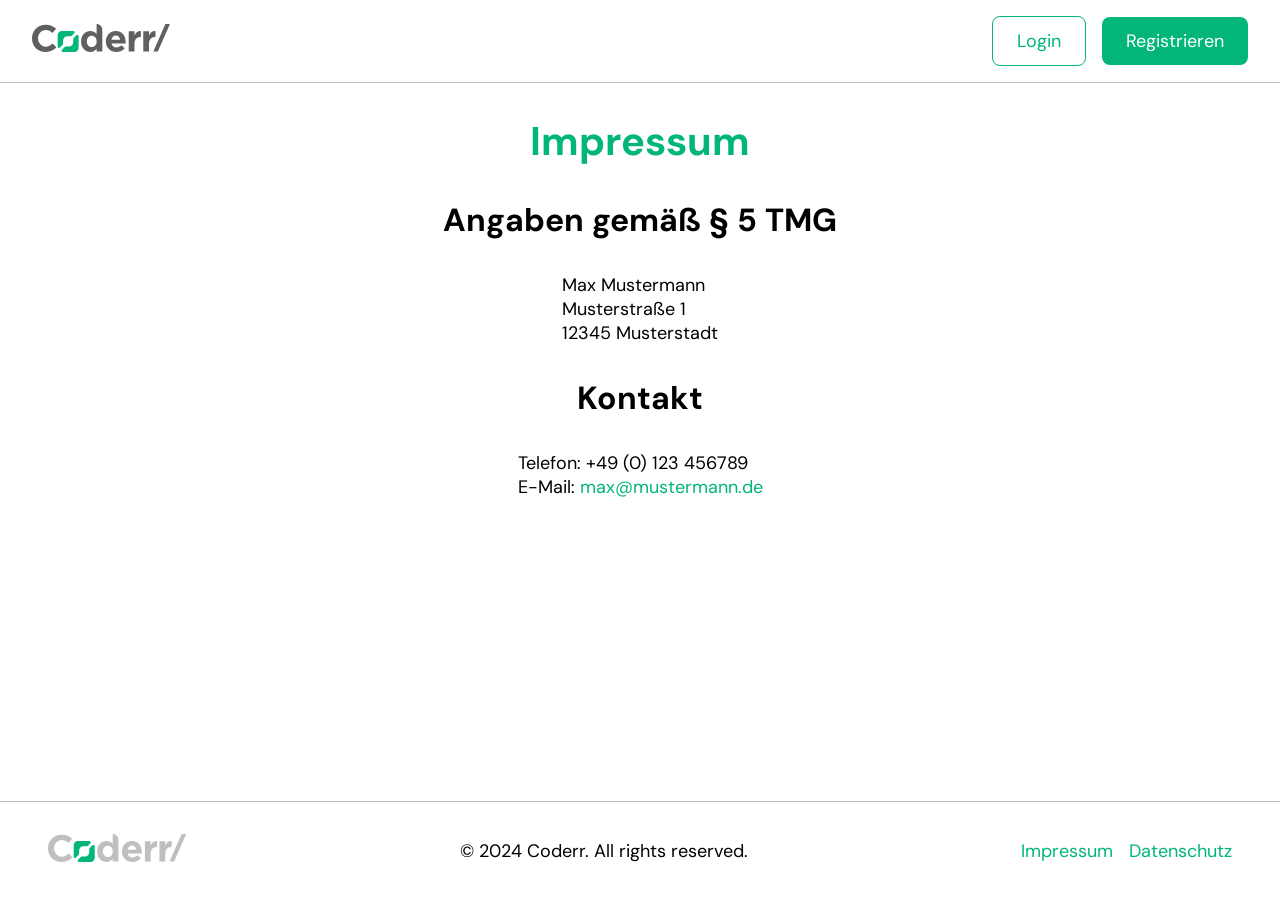
==== frontend/imprint.html @ d3cc9045 "Add backend and frontend source code" ====
<!DOCTYPE html>
<html lang="de">

<head>
    <meta charset="UTF-8">
    <meta name="viewport" content="width=device-width, initial-scale=1.0">
    <title>Coderr/</title>
    <link rel="icon" type="image/png" href="./assets/logo/favicon.png" />

    <link rel="stylesheet" href="./shared/styles/variables.css">
    <link rel="stylesheet" href="./shared/styles/standard.css">
    <link rel="stylesheet" href="./shared/styles/form.css">
    <link rel="stylesheet" href="./shared/styles/assets.css">
    <link rel="stylesheet" href="./shared/styles/fonts.css">
    <link rel="stylesheet" href="./shared/styles/header_footer.css">
    <link rel="stylesheet" href="./styles/index.css">

    <script src="./shared/scripts/redirect.js"></script>
    <script src="./shared/scripts/ui_helper.js"></script>

    <script src="./shared/scripts/config.js"></script>
    <script src="./shared/scripts/auth.js"></script>
    <script src="./shared/scripts/api.js"></script>
    <script src="./shared/scripts/user_crud.js"></script>
    <script src="./shared/scripts/template/header_template.js"></script>
    <script src="./shared/scripts/header.js"></script>
</head>

<body onload="setHeader()" onclick="closeAllOpenedElements()">
    <header class="main_header">

        <a class="logo" href="./index.html">
            <img src="./assets/logo/logo_coderr.svg" alt="" srcset="">
        </a>
        <div id="head_content_right" class="d_flex_cc_gm head_content_right"></div>
        
    </header>

    <main>
        <section class="d_flex_cc_gl f_d_c">
            <h1 class="font_prime_color">Impressum</h1>

            <h2>Angaben gemäß § 5 TMG</h2>
            <p>
                Max Mustermann<br>
                Musterstraße 1<br>
                12345 Musterstadt
            </p>

            <h2>Kontakt</h2>
            <p>
                Telefon: +49 (0) 123 456789<br>
                E-Mail: <a class="link" href="mailto:max@mustermann.de">max@mustermann.de</a>
            </p>
        </section>
    </main>
    <footer class="main_footer pad_l">
        <a class="logo" href="./index.html">
            <img src="./assets/logo/logo_coderr_light.svg" alt="" srcset="">
        </a>
        <p>© 2024 Coderr. All rights reserved.</p>
        <div class="d_flex_cc_gm">
            <a class="link" href="./imprint.html">Impressum</a>
            <a class="link" href="./privacy_policy.html">Datenschutz</a>
        </div>
    </footer>
</body>

</html>
---- frontend/shared/styles/variables.css ----
:root {
  --bg-color: white;
  --bg-color-dark: #006633;
  --bg-color-light: #DEFFD6;

  --link-color: #01B676;
  --link-hover-color: #34C591;

  --font-prime-color: #01B676;
  --font_sec_color: #7D7F80;
  --font_white_color: #FFFFFF;


  --section-max-w: 1440px;

  --btn-rad: 8px;
  --btn-pad: 12px 24px;
  --btn-pad-round: 4px;
  --btn-prime-color: #01B676;
  --btn-prime-hover-color: #34C591;
  --btn-prime-active-color: #34C591;
  --btn-prime-font-color: #ffffff;
  --btn-secondary-border: 1px solid #01B676;
  --btn-secondary-color: transparent;
  --btn-secondary-hover-color: #01B676;
  --btn-secondary-active-color: #01B676;
  --btn-secondary-font-color: #01B676;
  --btn-delete-color: #f82929;
  --btn-delete-hover-color: #fc6767;
  --btn-delete-active-color: #fd3c3c;


  --form-max-w: 800px;
  --form-s-max-w: 600px;
  --form-rad: 16px;
  --form-pad: 48px;
  --form-pad-small: 32px;
  --form-bg-color: #ffffff;
  --form-border: 1px solid #BFBFBF;
  --form-input-rad: 8px;
  --form-input-padding: 16px 16px;
  --form-input-border: 1px solid #BFBFBF;
  --form-input-border-color: #e0e0e0;
  --form-input-active-border-color: ##7D7F80;
  --form-input-bg-color: #e0e0e000;
}

@media screen and (max-width: 769px) {
  :root {
  --form-pad: 16px;
  --form-input-padding: 8px 8px;
  --form-pad-small: 16px;
  }
}
---- frontend/shared/styles/standard.css ----
* {
    box-sizing: border-box;
    margin: 0;
}

a {
    text-decoration: none;
}

body {
    min-height: 100vh;
    display: flex;
    flex-direction: column;
    background-color: var(--bg-color);
}

::-webkit-scrollbar {
    width: 8px;
}

::-webkit-scrollbar-track {
    background-color: #e0e0e0;
    border-radius: 10px;
}

::-webkit-scrollbar-thumb {
    background-color: var(--btn-prime-color);
    border-radius: 10px;
}

::-webkit-scrollbar-thumb:hover {
    background-color: var(--btn-prime-hover-color);
}

main {
    flex-grow: 1;
    display: flex;
    flex-direction: column;
    justify-content: flex-start;
    align-items: center;
    padding: 32px;
}


.d_none {
    display: none !important;
}

.pad_s {
    padding: 8px 16px;
}

.pad_m {
    padding: 16px 32px;
}

.pad_l {
    padding: 32px 48px;
}

@media only screen and (max-width: 769px) {
    .pad_s {
        padding: 4px 8px;
    }

    .pad_m {
        padding: 8px 16px;
    }

    .pad_l {
        padding: 16px 32px;
    }

    main {
        padding: 16px;
    }
}

.pos_rel {
    position: relative;
}

/* positioning in right corner */
.pos_abs_rc {
    position: absolute;
    top: 16px;
    right: 16px;
}



.d_flex_cs_gm,
.d_flex_cc_gm,
.d_flex_cs_gl,
.d_flex_cc_gl,
.d_flex_cs_gxl,
.d_flex_cc_gxl {
    display: flex;
    justify-content: center;
}

.d_flex_ss_gm,
.d_flex_sc_gm,
.d_flex_ss_gl,
.d_flex_sc_gl,
.d_flex_ss_gxl,
.d_flex_sc_gxl {
    display: flex;
    justify-content: flex-start;
}

.d_flex_cc_gm,
.d_flex_cs_gm,
.d_flex_sc_gm,
.d_flex_ss_gm {
    gap: 16px;
}

.d_flex_cc_gl,
.d_flex_cs_gl,
.d_flex_sc_gl,
.d_flex_ss_gl {
    gap: 32px;
}

.d_flex_cc_gxl,
.d_flex_cs_gxl,
.d_flex_sc_gxl,
.d_flex_ss_gxl {
    gap: 48px;
}

.d_flex_cs_gm,
.d_flex_ss_gm,
.d_flex_cs_gl,
.d_flex_ss_gl,
.d_flex_cs_gxl,
.d_flex_ss_gxl {
    align-items: flex-start;
}

.d_flex_cc_gm,
.d_flex_sc_gm,
.d_flex_cc_gl,
.d_flex_sc_gl,
.d_flex_cc_gxl,
.d_flex_sc_gxl {
    align-items: center;
}

.d_sb {
    justify-content: space-between !important;
}


.f_d_c {
    flex-direction: column !important;
}

.f_d_r_resp_c {
    flex-direction: row !important;
}

@media screen and (max-width: 480px) {
    .f_d_r_resp_c {
        flex-direction: column !important;
    }

}

.f_d_r {
    flex-direction: row !important;
}

.c_pointer {
    cursor: pointer;
}

.m_auto {
    margin: auto;
}

.w_full {
    width: 100%;
}

.w_reset{
    width: unset !important;
}

.text_c {
    text-align: center;
}

.rotate_half{
    transform: rotate(180deg);
}



@media screen and (max-width: 480px) {
    .p_top_s {
        padding-top: 36px;
    }

}
---- frontend/shared/styles/form.css ----
.small_form,
.large_form {
    width: 100%;
    background-color: var(--form-bg-color);
    border: var(--form-border);
    border-radius: var(--form-rad);
    padding: var(--form-pad);
    transition: transform 0.3s ease, box-shadow 0.3s ease;
}

.small_form {
    max-width: var(--form-s-max-w);
}

.large_form {
    max-width: var(--form-max-w);
}

.std_form {
    width: 100%;
}

.form_group {
    display: flex;
    flex-direction: column;
    width: 100%;
    gap: 16px;
}

.form_group label {
    width: 100%;
    display: block;
}

.input_field {
    width: 100%;
    border-radius: var(--form-input-rad);
    padding: var(--form-input-padding);
    border: var(--form-input-border);
    background-color: var(--form-input-bg-color);
}


select.input_field {
    cursor: pointer;
    padding: 8px;
}

.input_field:focus {
    outline: none;
    border-color: var(--form-input-active-border-color);
}

.input_checkbox_group>label,
.input_checkbox_group,
.input_checkbox_group>input {
    cursor: pointer;
}

input[type='checkbox'] {
    accent-color: var(--btn-prime-color);
    width: 22px;
    height: 22px;
}

input[type='checkbox']:hover {
    border: var(--btn-prime-active-color);
}

input[type='radio'] {
    cursor: pointer;
    accent-color: #232323;
    width: 24px;
    height: 24px;
}

input[type='radio']~label {
    font-size: 18px;
    font-weight: 400;
}

input[type=file] {
    cursor: pointer;
}

input[type=file]::file-selector-button {
    cursor: pointer;
    border: none;
    border-radius: var(--btn-rad);
    font-weight: bold;
    padding: 8px;
}

input[type=file]::file-selector-button {
    background-color: var(--btn-prime-color);
    transition: all 0.3s ease, transform 0.2s ease;
}

input[type=file]::file-selector-button:hover {
    background-color: var(--btn-prime-hover-color);
}

input[type=file]::file-selector-button:active {
    background-color: var(--btn-prime-active-color);
}

.password_eye {
    position: absolute;
    display: flex;
    align-items: center;
    height: 100%;
    right: 0px;
    top: 0%;
    cursor: pointer;
    padding: var(--form-input-padding);
}

.password_eye img {
    height: 20px;
    width: 20px;
}

textarea {
    min-height: 120px;
}

.review_header {
    justify-content: space-between !important;
}

.review_header>div {
    display: flex;
    gap: 8px;
}

.review_header>div>label {
    display: flex;
    font-size: 18px;
    white-space: nowrap;
    align-items: center;
}

@media screen and (max-width: 769px) {
    .review_header {
        flex-direction: column !important;
    }
}

.review_footer {
    position: relative;
    height: 32px;
    display: none;
}


.review_footer>p {
    position: absolute;
    padding: 8px 16px;
    background-color: var(--bg-color);
    font-weight: 600 !important;
}

.own_review {
    position: relative;
}

.own_review_label {
    padding: 4px 8px;
    border: var(--btn-secondary-border);
    border-radius: var(--btn-rad);
}


.form_error {
    color: red;
    font-weight: 500;
}


.image_input_box {
    position: relative;
}

.image_input_box>.file_input {
    position: absolute;
    bottom: 4px;
    right: 4px;
    background-color: var(--font_white_color) !important;
}

.image_input_box>.file_input_l {
    position: absolute;
    bottom: 12px;
    right: 12px;
    background-color: var(--font_white_color) !important;
}

.image_input_box>.file_input_l>input {
    display: none;
}

.image_input_box>.file_input>input {
    display: none;
}
---- frontend/shared/styles/assets.css ----
/* Buttons */

.std_btn {
    cursor: pointer;
    border: none;
    border-radius: var(--btn-rad);
    padding: var(--btn-pad);
    white-space: nowrap;
}

.std_btn_disabled{
    cursor: default !important;
    background-color: rgb(121, 121, 121) !important;
}

.btn_prime {
    background-color: var(--btn-prime-color);
    transition: all 0.3s ease;
    color: var(--btn-prime-font-color);
}

.btn_prime:hover {
    background-color: var(--btn-prime-hover-color);
}

.btn_prime:active {
    background-color: var(--btn-prime-active-color);
}



.btn_secondary {
    border: var(--btn-secondary-border);
    background-color: var(--btn-secondary-color);
    transition: all 0.3s ease;
    color: var(--btn-secondary-font-color);
}

.btn_secondary:hover {
    background-color: var(--btn-secondary-hover-color);
    color: var(--btn-prime-font-color);
}

.btn_secondary:active {
    background-color: var(--btn-secondary-active-color);
}


.btn_round_s,
.btn_round_m,
.btn_round_l,
.btn_round_xl {
    border-radius: 100%;
    cursor: pointer;
    border: none;
}

.btn_round_s {
    height: 24px;
    width: 24px;
}

.btn_round_m {
    height: 36px;
    width: 36px;
}

.btn_round_l {
    height: 48px;
    width: 48px;
}

.btn_round_xl {
    height: 64px;
    width: 64px;
}

@media screen and (max-width: 769px) {
    .btn_round_s {
        height: 20px;
        width: 20px;
    }
    
    .btn_round_m {
        height: 32px;
        width: 32px;
    }
    
    .btn_round_l {
        height: 36px;
        width: 36px;
    }
    
    .btn_round_xl {
        height: 48px;
        width: 48px;
    }
  }

.btn_delete,
.btn_edit {
    background-repeat: no-repeat;
    background-size: 50%;
    background-position: center;
}

.btn_edit:disabled {
    opacity: 0.5; 
    cursor: not-allowed; 
    pointer-events: none; 
}

.abs_pos_edit_btn {
    position: absolute;
    right: 32px;
    top: 32px;
}

.abs_pos_edit_btn_m {
    position: absolute;
    right: 16px;
    top: 16px;
}

.abs_pos_edit_btn_s {
    position: absolute;
    right: 12px;
    top: 0px;
}

.btn_delete {
    background-color: var(--btn-delete-color);
    color: var(--btn-prime-font-color);
}

.btn_delete:hover {
    background-color: var(--btn-delete-color);
}

.btn_delete:active {
    background-color: var(--btn-delete-color);
}

.btn_edit {
    border: var(--btn-secondary-border);
    border-color: transparent;
    padding: var(--btn-pad-round);
    background-color: var(--btn-secondary-color);
}

.btn_edit:hover {
    border: var(--btn-secondary-border);
}

.btn_edit:active {
    border: var(--btn-secondary-border);
}

.btn_edit>img {
    height: 70%;
}

.btn_border_secondary{
    border: var(--form-border);
}


/* Link */



.link {
    color: var(--link-color);
    text-decoration: none;
}

.link:hover {
    text-decoration: underline;
    cursor: pointer;
    color: var(--link-hover-color) !important;
}





/* Card */
.card,
.card_pad_s {
    width: 100%;
    max-width: var(--section-max-w);
    background-color: var(--form-bg-color);
    border: var(--form-border);
    border-radius: var(--btn-rad);
}

.card {
    padding: 32px;
}

.card_pad_s {
    padding: 8px 16px;
}

.card_wo_border {
    width: 100%;
    max-width: var(--section-max-w);
    background-color: var(--form-bg-color);
    border: var(--form-border);
    border-radius: var(--btn-rad);
    padding: var(--form-pad-small);
}

.card_info_group {
    display: flex;
}

.card_info_group>p:first-child {
    font-weight: bold;
    width: 150px;
}

.section_group_w_border,
.section_group {
    width: 100%;
    max-width: var(--section-max-w);
    background-color: var(--form-bg-color);
}

.section_group_w_border {
    border: var(--form-border);
    border-radius: var(--form-rad);
    padding: var(--form-pad-small);
}

.section_seperator {
    height: 2px;
    width: 100%;
    margin: 32px 0;
    background-color: rgb(106, 106, 106);
}

.offer_content {
    display: flex;
    justify-content: space-around;
    gap: 42px;
    flex-wrap: wrap;
}

.offer_card {
    max-width: 400px;
    border: solid 1px transparent;
}



.offer_card:hover {
    cursor: pointer;
}

.offer_image {
    display: block;
    width: 100%;
    aspect-ratio: 350/200;
    height: 200px;
    background-color: rgb(242 242 242);
    border-radius: var(--btn-rad);
    object-fit: cover;
}

.dialog {
    z-index: 5;
    position: fixed;
    top: 0;
    left: 0;
    right: 0;
    bottom: 0;
    background-color: rgba(0, 0, 0, 0.4);
    overflow: auto;
}

.dialog_content {
    width: 100%;
}

.profile_img_l,
.profile_img,
.profile_img_small {
    display: block;
    border-radius: 50%;
    object-fit: cover;
    border: var(--form-input-border);
}

.profile_img {
    width: 120px;
    height: 120px;
}

.profile_img_small {
    width: 60px;
    height: 60px;
}

.profile_img_l {
    width: 164px;
    height: 164px;
}

.review_stars {
    cursor: default;
}

.review_stars>img {
    height: 12px;
}

.star_rating>p {
    font-size: 24px;
    cursor: pointer;
}

.stars_input>img {
    height: 24px;
    cursor: pointer;
}

hr {
    width: 100%;
    border: 1px solid #BFBFBF
}

.icon {
    width: 16px;
    height: 16px;
}



/* Dropdown */

.dropdown_wrapper {
    position: relative;
    border: var(--form-border);
    border-radius: var(--btn-rad);
    padding: 8px 16px;
}

.dropdown_wrapper[open="true"] .dropdown_content {
    transform: translateY(0%);
}

.dropdown_wrapper[open="true"]>img {
    transform: rotate(90deg);
    transition: all 200ms ease-in-out;
}

.dropdown_wrapper[open="true"] .dropdown_box {
    overflow: unset;
}

.dropdown_box {
    position: absolute;
    width: 100%;
    bottom: 0;
    overflow: hidden;
}

.dropdown_content {
    position: absolute;
    list-style-type: none;
    top: 4px;
    transform: translateY(-10%);
    z-index: 2;
    transition: all 200ms ease-in-out;
    padding: 16px;
}

.dropdown_content>li {
    padding: 8px;
    width: 100%;
    border-radius: var(--btn-rad);
}

.dropdown_content>li:hover {
    background-color: var(--bg-color-light);
}

.offer_dropdown_box {
    max-width: var(--section-max-w);
    background-color: var(--form-bg-color);
    border-radius: var(--btn-rad);
    padding: 16px;
    box-shadow: 0px 0px 16px 0px #0000003d;
}

.dropdown_content .form_group:hover {
    background-color: var(--bg-color-light);
    border-radius: var(--btn-rad);
    cursor: pointer;
}

.dropdown_content label {
    cursor: pointer;
}





.searchbar {
    padding: 16px 64px;
    display: flex;
}

.searchbar>button {
    width: 64px;
    height: 64px;
    background-color: black;
    border: none;
    border-top-right-radius: 8px;
    border-bottom-right-radius: 8px;
    cursor: pointer;
}

.searchbar>button:hover {
    background-color: var(--btn-prime-hover-color);
}

.searchbar>input {
    width: calc(100% - 64px);
    height: 64px;
    padding: 0 32px;

    border: var(--form-input-border);
    border-top-left-radius: 8px;
    border-bottom-left-radius: 8px;
}

.searchbar>input:focus {
    outline: none;
}

@media screen and (max-width: 780px) and (min-width: 480px) {
    .searchbar {
        padding: 16px 32px;
    }

}

@media screen and (max-width: 480px) {
    .searchbar {
        padding: 8px 16px;
    }
    .searchbar>input {
        padding: 0 8px;
    }
}



.page_number[currentPage="true"]{
    padding: 0px 4px;
    border-bottom: 3px solid var(--btn-prime-color);
}

.page_number:hover{
    cursor: pointer;
    color: var(--btn-prime-color);
}






.feature_list {
    padding: 0;
}

.feature_list li::marker {
    content: '';
}

.feature_list li {
    position: relative;
    padding-left: 48px;
}

.feature_list li::before {
    content: url(../../assets/icons/check.svg);
    position: absolute;
    left: 16px;
}


.feature_list_edit_element:hover{
    border-radius: var(--btn-rad);
    background-color: var(--bg-color-light);
}

.feature_list_edit_element > div {
    opacity: 0;
}


.feature_list_edit_element:hover > div {
    opacity: 1;
}





.toast_msg{
    position: fixed;
    bottom: calc(var(--form-pad) / 2);
    left: var(--form-pad);
    min-height: 80px;
    box-shadow: 0px 0px 16px 0px #0000003d;
    min-width: 300px;
    border-radius: 8px;
    overflow: hidden;
    transform: translateX(-100%); 
    animation: slideInFromLeft 0.25s ease-out forwards;
    z-index: 6;
}


@keyframes slideInFromLeft {
    0% {
        opacity: 0;
        transform: translateX(-100%);
    }
    100% {
        opacity: 1;
        transform: translateX(0);
    }
}

.toast_msg_left{
    width: 80px;
    align-self: stretch;
}

@media screen and (max-width: 500px) {
    .toast_msg_left{
        width: 30px;
        padding-left: 16px;
    }

    .toast_msg {
        min-width: 0px;
        margin-right: 16px;
    }
}

.toast_msg[error="true"] .toast_msg_left{
    background: #DE3C3F;
}

.toast_msg[error="false"] .toast_msg_left{
    background: #01B676;
}

.toast_msg[error="true"] {
    background: #FFF4F5;
}

.toast_msg[error="false"] {
    background: var(--bg-color-light);
}

.toast_msg[hint="true"] {
    background: #ffc107;
}

.toast_msg[error="true"] img[error="false"] {
    display: none;
}

.toast_msg[error="false"] img[error="true"] {
    display: none;
}

.toast_msg[error="true"] h3[error="false"] {
    display: none;
}

.toast_msg[error="false"] h3[error="true"] {
    display: none;
}

.toast_msg_right{
    position: relative;
    flex: 1;
    padding: 8px 0;
    display: flex;
    gap: 8px;
    flex-direction: column;
}

.toast_msg_right ul{
    flex: 1;
    padding: 0px 16px;
}

.toast_msg_hint{
    position: relative;
    flex: 1;
    padding: var(--btn-pad);
    display: flex;
    gap: 8px;
    flex-direction: column;
    background-color: whitesmoke;;
}
---- frontend/shared/styles/fonts.css ----
* {
    font-family: 'DM Sans';
}

h1 {
    font-size: 40px;
}

h2 {
    font-size: 32px;
}

label,
h3,
.page_number {
    font-size: 22px;
}

h1,
h2,
h3,
h4,
h5,
p,
.page_number  {
    word-break: break-word;
}

a,
p,
button,
input,
ul,
option,
select,
textarea {
    font-size: 18px;
}


@media screen and (max-width: 769px) {
    h1 {
        font-size: 32px;
    }

    h2 {
        font-size: 24px;
    }

    label,
    h3,
    .page_number  {
        font-size: 18px;
    }

    a,
    p,
    button,
    input,
    ul,
    option,
    select,
    textarea {
        font-size: 16px;
    }
}

/* Font-Weights */

h1,
h2,
h3,
.page_number  {
    font-weight: 700;
}

a,
p,
button,
textarea,
input {
    font-weight: 400;

}

label {
    font-weight: 500;
}

button {
    font-weight: 600;
}


/* Colors */

.c_black {
    color: black !important;
}

.font_prime_color {
    color: var(--font-prime-color);
}

.font_sec_color {
    color: var(--font_sec_color);
}

.font_white_color {
    color: var(--font_white_color);
}

.font_error_color{
    color: var(--btn-delete-color);
}


/* Alignments */

.ws_nw {
    white-space: nowrap;
}

.text_a_e {
    text-align: end;
}

.text_a_c {
    text-align: center;
}



/* dm-sans */

/* dm-sans-100 - latin */
@font-face {
    font-display: swap;
    /* Check https://developer.mozilla.org/en-US/docs/Web/CSS/@font-face/font-display for other options. */
    font-family: 'DM Sans';
    font-style: normal;
    font-weight: 100;
    src: url('../../assets/fonts/dm-sans-v15-latin-100.woff2') format('woff2');
    /* Chrome 36+, Opera 23+, Firefox 39+, Safari 12+, iOS 10+ */
}

/* dm-sans-100italic - latin */
@font-face {
    font-display: swap;
    /* Check https://developer.mozilla.org/en-US/docs/Web/CSS/@font-face/font-display for other options. */
    font-family: 'DM Sans';
    font-style: italic;
    font-weight: 100;
    src: url('../../assets/fonts/dm-sans-v15-latin-100italic.woff2') format('woff2');
    /* Chrome 36+, Opera 23+, Firefox 39+, Safari 12+, iOS 10+ */
}

/* dm-sans-200 - latin */
@font-face {
    font-display: swap;
    /* Check https://developer.mozilla.org/en-US/docs/Web/CSS/@font-face/font-display for other options. */
    font-family: 'DM Sans';
    font-style: normal;
    font-weight: 200;
    src: url('../../assets/fonts/dm-sans-v15-latin-200.woff2') format('woff2');
    /* Chrome 36+, Opera 23+, Firefox 39+, Safari 12+, iOS 10+ */
}

/* dm-sans-200italic - latin */
@font-face {
    font-display: swap;
    /* Check https://developer.mozilla.org/en-US/docs/Web/CSS/@font-face/font-display for other options. */
    font-family: 'DM Sans';
    font-style: italic;
    font-weight: 200;
    src: url('../../assets/fonts/dm-sans-v15-latin-200italic.woff2') format('woff2');
    /* Chrome 36+, Opera 23+, Firefox 39+, Safari 12+, iOS 10+ */
}

/* dm-sans-300 - latin */
@font-face {
    font-display: swap;
    /* Check https://developer.mozilla.org/en-US/docs/Web/CSS/@font-face/font-display for other options. */
    font-family: 'DM Sans';
    font-style: normal;
    font-weight: 300;
    src: url('../../assets/fonts/dm-sans-v15-latin-300.woff2') format('woff2');
    /* Chrome 36+, Opera 23+, Firefox 39+, Safari 12+, iOS 10+ */
}

/* dm-sans-300italic - latin */
@font-face {
    font-display: swap;
    /* Check https://developer.mozilla.org/en-US/docs/Web/CSS/@font-face/font-display for other options. */
    font-family: 'DM Sans';
    font-style: italic;
    font-weight: 300;
    src: url('../../assets/fonts/dm-sans-v15-latin-300italic.woff2') format('woff2');
    /* Chrome 36+, Opera 23+, Firefox 39+, Safari 12+, iOS 10+ */
}

/* dm-sans-regular - latin */
@font-face {
    font-display: swap;
    /* Check https://developer.mozilla.org/en-US/docs/Web/CSS/@font-face/font-display for other options. */
    font-family: 'DM Sans';
    font-style: normal;
    font-weight: 400;
    src: url('../../assets/fonts/dm-sans-v15-latin-regular.woff2') format('woff2');
    /* Chrome 36+, Opera 23+, Firefox 39+, Safari 12+, iOS 10+ */
}

/* dm-sans-italic - latin */
@font-face {
    font-display: swap;
    /* Check https://developer.mozilla.org/en-US/docs/Web/CSS/@font-face/font-display for other options. */
    font-family: 'DM Sans';
    font-style: italic;
    font-weight: 400;
    src: url('../../assets/fonts/dm-sans-v15-latin-italic.woff2') format('woff2');
    /* Chrome 36+, Opera 23+, Firefox 39+, Safari 12+, iOS 10+ */
}

/* dm-sans-500 - latin */
@font-face {
    font-display: swap;
    /* Check https://developer.mozilla.org/en-US/docs/Web/CSS/@font-face/font-display for other options. */
    font-family: 'DM Sans';
    font-style: normal;
    font-weight: 500;
    src: url('../../assets/fonts/dm-sans-v15-latin-500.woff2') format('woff2');
    /* Chrome 36+, Opera 23+, Firefox 39+, Safari 12+, iOS 10+ */
}

/* dm-sans-500italic - latin */
@font-face {
    font-display: swap;
    /* Check https://developer.mozilla.org/en-US/docs/Web/CSS/@font-face/font-display for other options. */
    font-family: 'DM Sans';
    font-style: italic;
    font-weight: 500;
    src: url('../../assets/fonts/dm-sans-v15-latin-500italic.woff2') format('woff2');
    /* Chrome 36+, Opera 23+, Firefox 39+, Safari 12+, iOS 10+ */
}

/* dm-sans-600 - latin */
@font-face {
    font-display: swap;
    /* Check https://developer.mozilla.org/en-US/docs/Web/CSS/@font-face/font-display for other options. */
    font-family: 'DM Sans';
    font-style: normal;
    font-weight: 600;
    src: url('../../assets/fonts/dm-sans-v15-latin-600.woff2') format('woff2');
    /* Chrome 36+, Opera 23+, Firefox 39+, Safari 12+, iOS 10+ */
}

/* dm-sans-600italic - latin */
@font-face {
    font-display: swap;
    /* Check https://developer.mozilla.org/en-US/docs/Web/CSS/@font-face/font-display for other options. */
    font-family: 'DM Sans';
    font-style: italic;
    font-weight: 600;
    src: url('../../assets/fonts/dm-sans-v15-latin-600italic.woff2') format('woff2');
    /* Chrome 36+, Opera 23+, Firefox 39+, Safari 12+, iOS 10+ */
}

/* dm-sans-700 - latin */
@font-face {
    font-display: swap;
    /* Check https://developer.mozilla.org/en-US/docs/Web/CSS/@font-face/font-display for other options. */
    font-family: 'DM Sans';
    font-style: normal;
    font-weight: 700;
    src: url('../../assets/fonts/dm-sans-v15-latin-700.woff2') format('woff2');
    /* Chrome 36+, Opera 23+, Firefox 39+, Safari 12+, iOS 10+ */
}

/* dm-sans-700italic - latin */
@font-face {
    font-display: swap;
    /* Check https://developer.mozilla.org/en-US/docs/Web/CSS/@font-face/font-display for other options. */
    font-family: 'DM Sans';
    font-style: italic;
    font-weight: 700;
    src: url('../../assets/fonts/dm-sans-v15-latin-700italic.woff2') format('woff2');
    /* Chrome 36+, Opera 23+, Firefox 39+, Safari 12+, iOS 10+ */
}

/* dm-sans-800 - latin */
@font-face {
    font-display: swap;
    /* Check https://developer.mozilla.org/en-US/docs/Web/CSS/@font-face/font-display for other options. */
    font-family: 'DM Sans';
    font-style: normal;
    font-weight: 800;
    src: url('../../assets/fonts/dm-sans-v15-latin-800.woff2') format('woff2');
    /* Chrome 36+, Opera 23+, Firefox 39+, Safari 12+, iOS 10+ */
}

/* dm-sans-800italic - latin */
@font-face {
    font-display: swap;
    /* Check https://developer.mozilla.org/en-US/docs/Web/CSS/@font-face/font-display for other options. */
    font-family: 'DM Sans';
    font-style: italic;
    font-weight: 800;
    src: url('../../assets/fonts/dm-sans-v15-latin-800italic.woff2') format('woff2');
    /* Chrome 36+, Opera 23+, Firefox 39+, Safari 12+, iOS 10+ */
}

/* dm-sans-900 - latin */
@font-face {
    font-display: swap;
    /* Check https://developer.mozilla.org/en-US/docs/Web/CSS/@font-face/font-display for other options. */
    font-family: 'DM Sans';
    font-style: normal;
    font-weight: 900;
    src: url('../../assets/fonts/dm-sans-v15-latin-900.woff2') format('woff2');
    /* Chrome 36+, Opera 23+, Firefox 39+, Safari 12+, iOS 10+ */
}

/* dm-sans-900italic - latin */
@font-face {
    font-display: swap;
    /* Check https://developer.mozilla.org/en-US/docs/Web/CSS/@font-face/font-display for other options. */
    font-family: 'DM Sans';
    font-style: italic;
    font-weight: 900;
    src: url('../../assets/fonts/dm-sans-v15-latin-900italic.woff2') format('woff2');
    /* Chrome 36+, Opera 23+, Firefox 39+, Safari 12+, iOS 10+ */
}





/* figtree */

/* figtree-300 - latin */
@font-face {
    font-display: swap;
    /* Check https://developer.mozilla.org/en-US/docs/Web/CSS/@font-face/font-display for other options. */
    font-family: 'Figtree';
    font-style: normal;
    font-weight: 300;
    src: url('../../assets/fonts/figtree-v5-latin-300.woff2') format('woff2');
    /* Chrome 36+, Opera 23+, Firefox 39+, Safari 12+, iOS 10+ */
}

/* figtree-300italic - latin */
@font-face {
    font-display: swap;
    /* Check https://developer.mozilla.org/en-US/docs/Web/CSS/@font-face/font-display for other options. */
    font-family: 'Figtree';
    font-style: italic;
    font-weight: 300;
    src: url('../../assets/fonts/figtree-v5-latin-300italic.woff2') format('woff2');
    /* Chrome 36+, Opera 23+, Firefox 39+, Safari 12+, iOS 10+ */
}

/* figtree-regular - latin */
@font-face {
    font-display: swap;
    /* Check https://developer.mozilla.org/en-US/docs/Web/CSS/@font-face/font-display for other options. */
    font-family: 'Figtree';
    font-style: normal;
    font-weight: 400;
    src: url('../../assets/fonts/figtree-v5-latin-regular.woff2') format('woff2');
    /* Chrome 36+, Opera 23+, Firefox 39+, Safari 12+, iOS 10+ */
}

/* figtree-italic - latin */
@font-face {
    font-display: swap;
    /* Check https://developer.mozilla.org/en-US/docs/Web/CSS/@font-face/font-display for other options. */
    font-family: 'Figtree';
    font-style: italic;
    font-weight: 400;
    src: url('../../assets/fonts/figtree-v5-latin-italic.woff2') format('woff2');
    /* Chrome 36+, Opera 23+, Firefox 39+, Safari 12+, iOS 10+ */
}

/* figtree-500 - latin */
@font-face {
    font-display: swap;
    /* Check https://developer.mozilla.org/en-US/docs/Web/CSS/@font-face/font-display for other options. */
    font-family: 'Figtree';
    font-style: normal;
    font-weight: 500;
    src: url('../../assets/fonts/figtree-v5-latin-500.woff2') format('woff2');
    /* Chrome 36+, Opera 23+, Firefox 39+, Safari 12+, iOS 10+ */
}

/* figtree-500italic - latin */
@font-face {
    font-display: swap;
    /* Check https://developer.mozilla.org/en-US/docs/Web/CSS/@font-face/font-display for other options. */
    font-family: 'Figtree';
    font-style: italic;
    font-weight: 500;
    src: url('../../assets/fonts/figtree-v5-latin-500italic.woff2') format('woff2');
    /* Chrome 36+, Opera 23+, Firefox 39+, Safari 12+, iOS 10+ */
}

/* figtree-600 - latin */
@font-face {
    font-display: swap;
    /* Check https://developer.mozilla.org/en-US/docs/Web/CSS/@font-face/font-display for other options. */
    font-family: 'Figtree';
    font-style: normal;
    font-weight: 600;
    src: url('../../assets/fonts/figtree-v5-latin-600.woff2') format('woff2');
    /* Chrome 36+, Opera 23+, Firefox 39+, Safari 12+, iOS 10+ */
}

/* figtree-600italic - latin */
@font-face {
    font-display: swap;
    /* Check https://developer.mozilla.org/en-US/docs/Web/CSS/@font-face/font-display for other options. */
    font-family: 'Figtree';
    font-style: italic;
    font-weight: 600;
    src: url('../../assets/fonts/figtree-v5-latin-600italic.woff2') format('woff2');
    /* Chrome 36+, Opera 23+, Firefox 39+, Safari 12+, iOS 10+ */
}

/* figtree-700 - latin */
@font-face {
    font-display: swap;
    /* Check https://developer.mozilla.org/en-US/docs/Web/CSS/@font-face/font-display for other options. */
    font-family: 'Figtree';
    font-style: normal;
    font-weight: 700;
    src: url('../../assets/fonts/figtree-v5-latin-700.woff2') format('woff2');
    /* Chrome 36+, Opera 23+, Firefox 39+, Safari 12+, iOS 10+ */
}

/* figtree-700italic - latin */
@font-face {
    font-display: swap;
    /* Check https://developer.mozilla.org/en-US/docs/Web/CSS/@font-face/font-display for other options. */
    font-family: 'Figtree';
    font-style: italic;
    font-weight: 700;
    src: url('../../assets/fonts/figtree-v5-latin-700italic.woff2') format('woff2');
    /* Chrome 36+, Opera 23+, Firefox 39+, Safari 12+, iOS 10+ */
}

/* figtree-800 - latin */
@font-face {
    font-display: swap;
    /* Check https://developer.mozilla.org/en-US/docs/Web/CSS/@font-face/font-display for other options. */
    font-family: 'Figtree';
    font-style: normal;
    font-weight: 800;
    src: url('../../assets/fonts/figtree-v5-latin-800.woff2') format('woff2');
    /* Chrome 36+, Opera 23+, Firefox 39+, Safari 12+, iOS 10+ */
}

/* figtree-800italic - latin */
@font-face {
    font-display: swap;
    /* Check https://developer.mozilla.org/en-US/docs/Web/CSS/@font-face/font-display for other options. */
    font-family: 'Figtree';
    font-style: italic;
    font-weight: 800;
    src: url('../../assets/fonts/figtree-v5-latin-800italic.woff2') format('woff2');
    /* Chrome 36+, Opera 23+, Firefox 39+, Safari 12+, iOS 10+ */
}

/* figtree-900 - latin */
@font-face {
    font-display: swap;
    /* Check https://developer.mozilla.org/en-US/docs/Web/CSS/@font-face/font-display for other options. */
    font-family: 'Figtree';
    font-style: normal;
    font-weight: 900;
    src: url('../../assets/fonts/figtree-v5-latin-900.woff2') format('woff2');
    /* Chrome 36+, Opera 23+, Firefox 39+, Safari 12+, iOS 10+ */
}

/* figtree-900italic - latin */
@font-face {
    font-display: swap;
    /* Check https://developer.mozilla.org/en-US/docs/Web/CSS/@font-face/font-display for other options. */
    font-family: 'Figtree';
    font-style: italic;
    font-weight: 900;
    src: url('../../assets/fonts/figtree-v5-latin-900italic.woff2') format('woff2');
    /* Chrome 36+, Opera 23+, Firefox 39+, Safari 12+, iOS 10+ */
}
---- frontend/shared/styles/header_footer.css ----
.main_header,
.main_footer {
    display: flex;
    align-items: center;
    justify-content: space-between;
    flex-direction: row;
}

@media only screen and (min-width: 1440px) {

    .main_header,
    .main_footer {
        padding-left: max(48px, calc(50% - 720px)) !important;
        padding-right: max(48px, calc(50% - 720px)) !important;
    }
}


.main_header {
    border-bottom: var(--form-border);
    padding: 16px 32px;
}


.main_footer {
    border-top: var(--form-border);
}


.logo img {
    height: 28px;
}

.head_content_right {
    position: relative;
    z-index: 2;
}

.head_content_right>img[open="false"]~.menu_content {
    top: 100%;
    visibility: hidden;
    opacity: 0; 
}

.head_content_right>img {
    cursor: pointer;
}

.menu_content {
    position: absolute;
    top: calc(100% + 16px);
    box-shadow: 0px 0px 16px 0px #00000026;
    width: 150px;
    right: 0px;
    z-index: 2;
    background-color: white;
    padding: 16px;
    border-radius: 8px;
    opacity: 1;

    transition: all 200ms ease-in-out;
}

.menu_content>p,
.menu_content>a {
    padding: 8px;
    width: 100%;
    border-radius: var(--btn-rad);
    color: black;
}

.menu_content>p:hover,
.menu_content>a:hover {
    background-color: var(--bg-color-light);
    cursor: pointer;
}

.menu_content::before {
    content: "";
    width: 0;
    height: 0;
    border-left: 16px solid transparent;
    border-right: 16px solid transparent;
    border-bottom: 14px solid white;
    position: absolute;
    top: -11px;
    right: 12px;
}

@media only screen and (max-width: 1024px) {
    .searchbar_header {
        display: none;
    }

    .main_header {
        padding: 16px 32px;
    }
}


@media only screen and (max-width: 769px) {
    .main_footer {
        flex-direction: column !important;
        gap: 16px;
    }

    .main_header {
        padding: 16px 32px;
    }
}

@media only screen and (max-width: 480px) {
    .main_header {
        flex-direction: column !important;
        gap: 16px;
    }
}


.nav_links {
    display: flex;
    gap: 20px;
    flex-wrap: wrap;
}
---- frontend/styles/index.css ----
main{
    padding: 32px 0 !important;
}

.profile_stats {
    flex-direction: row;
    width: 100%;
    display: flex;
    gap: 16px;
}

.profile_stats>div {
    display: flex;
    align-items: center;
    justify-content: space-around;
    flex-direction: row;
    gap: 16px;
}

.profile_stats>div>div {
    height: 160px;
    text-align: center;
    padding: 0;
    display: flex;
    align-items: center;
    justify-content: center;
    flex-direction: column;
}

@media only screen and (max-width: 769px) {
    .profile_stats {
        flex-direction: column;
        gap: 32px;
    }

    .profile_stats>div>div {
        width: 160px;
    }
}

.landingheader_box {
    height: 600px;
    background: var(--bg-color-dark);
    padding: 0 240px;
    position: relative;
    border-radius: var(--form-rad);
}

.person_img {
    width: 170px;
    height: 270px;
    border-radius: 8px;
    background: #DE3C3F;
    position: absolute;
}

.landingheader_box img:nth-child(1) {
    top: 0;
    left: 48px;
}

.landingheader_box img:nth-child(2) {
    right: 24px;
    bottom: 16px;
}

.landingheader_box img:nth-child(3) {
    left: 24px;
    bottom: 16px;
}

.landingheader_box img:nth-child(4) {
    top: 0;
    right: 48px;
}

h1{
    text-align: center;
}

.green_info_section{
    background: var(--bg-color-light);
}

.green_info_section > section > h2, .green_info_section > section > div{
    width: 40%;
}

.green_info_section > section{
    max-width: 1440px;
}

@media only screen and (min-width: 1024px) and (max-width: 1124px) {
    .landingheader_box {
        height: 500px;
    }

    .landingheader_box {
        padding: 0 210px;
    }

    .person_img {
        width: 140px;
        height: 220px;
    }
}

@media only screen and (min-width: 769px) and (max-width: 1024px) {
    h1 {
        font-size: 34px !important;
    }

    .landingheader_box {
        height: 450px;
    }

    .landingheader_box {
        padding: 0 170px;
    }

    .person_img {
        width: 110px;
        height: 180px;
    }
}

@media only screen and (max-width: 769px) and (min-width: 480px) {
    h1 {
        font-size: 28px !important;
    }

    .landingheader_box {
        height: 550px;
    }

    .landingheader_box {
        padding: 0 32px;
    }

    .person_img {
        width: 90px;
        height: 150px;
    }
    
    .green_info_section > section{
        flex-direction: column;
    }

    .green_info_section > section > h2, .green_info_section > section > div{
        width: 100%;
    }
}

@media screen and (max-width: 480px) {
    h1 {
        font-size: 28px !important;
    }

    .landingheader_box {
        height: 650px;
        padding: 0 4px;
    }

    .person_img {
        width: 70px;
        height: 120px;
    }

    .green_info_section > section{
        flex-direction: column;
    }
    .green_info_section > section > h2, .green_info_section > section > div{
        width: 100%;
    }
}
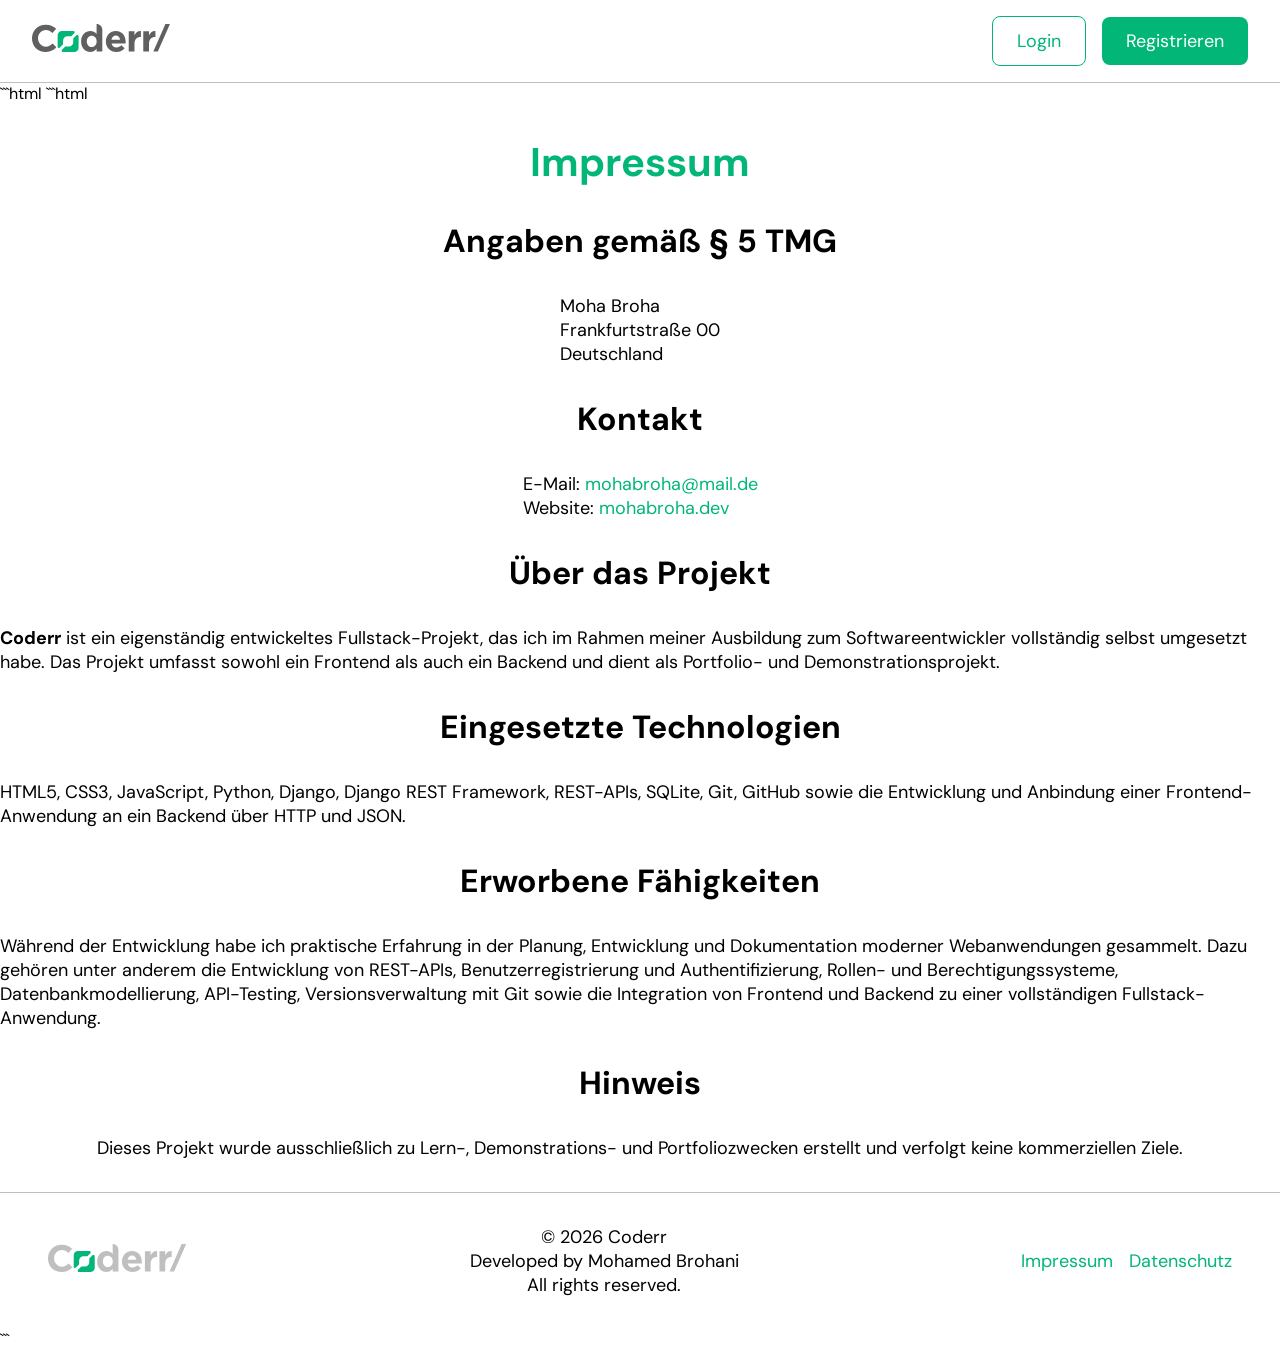
==== commit d101dcf4: "Update legal pages and configure CORS" ====
--- a/frontend/imprint.html
+++ b/frontend/imprint.html
@@ -36,34 +36,68 @@
         
     </header>
 
-    <main>
-        <section class="d_flex_cc_gl f_d_c">
-            <h1 class="font_prime_color">Impressum</h1>
+   ```html
+```html
+<main>
+    <section class="d_flex_cc_gl f_d_c">
+        <h1 class="font_prime_color">Impressum</h1>
 
-            <h2>Angaben gemäß § 5 TMG</h2>
-            <p>
-                Max Mustermann<br>
-                Musterstraße 1<br>
-                12345 Musterstadt
-            </p>
+        <h2>Angaben gemäß § 5 TMG</h2>
+        <p>
+            Moha Broha<br>
+            Frankfurtstraße 00<br>
+            Deutschland
+        </p>
 
-            <h2>Kontakt</h2>
-            <p>
-                Telefon: +49 (0) 123 456789<br>
-                E-Mail: <a class="link" href="mailto:max@mustermann.de">max@mustermann.de</a>
-            </p>
-        </section>
-    </main>
-    <footer class="main_footer pad_l">
-        <a class="logo" href="./index.html">
-            <img src="./assets/logo/logo_coderr_light.svg" alt="" srcset="">
-        </a>
-        <p>© 2024 Coderr. All rights reserved.</p>
-        <div class="d_flex_cc_gm">
-            <a class="link" href="./imprint.html">Impressum</a>
-            <a class="link" href="./privacy_policy.html">Datenschutz</a>
-        </div>
-    </footer>
-</body>
+        <h2>Kontakt</h2>
+        <p>
+            E-Mail:
+            <a class="link" href="mailto:mohabroha@mail.de">mohabroha@mail.de</a><br>
+            Website:
+            <a class="link" href="https://mohabroha.dev" target="_blank">mohabroha.dev</a>
+        </p>
 
-</html>+        <h2>Über das Projekt</h2>
+        <p>
+            <strong>Coderr</strong> ist ein eigenständig entwickeltes Fullstack-Projekt,
+            das ich im Rahmen meiner Ausbildung zum Softwareentwickler vollständig
+            selbst umgesetzt habe. Das Projekt umfasst sowohl ein Frontend als auch
+            ein Backend und dient als Portfolio- und Demonstrationsprojekt.
+        </p>
+
+        <h2>Eingesetzte Technologien</h2>
+        <p>
+            HTML5, CSS3, JavaScript, Python, Django, Django REST Framework,
+            REST-APIs, SQLite, Git, GitHub sowie die Entwicklung und Anbindung
+            einer Frontend-Anwendung an ein Backend über HTTP und JSON.
+        </p>
+
+        <h2>Erworbene Fähigkeiten</h2>
+        <p>
+            Während der Entwicklung habe ich praktische Erfahrung in der Planung,
+            Entwicklung und Dokumentation moderner Webanwendungen gesammelt.
+            Dazu gehören unter anderem die Entwicklung von REST-APIs,
+            Benutzerregistrierung und Authentifizierung, Rollen- und
+            Berechtigungssysteme, Datenbankmodellierung, API-Testing,
+            Versionsverwaltung mit Git sowie die Integration von Frontend und
+            Backend zu einer vollständigen Fullstack-Anwendung.
+        </p>
+
+        <h2>Hinweis</h2>
+        <p>
+            Dieses Projekt wurde ausschließlich zu Lern-, Demonstrations- und
+            Portfoliozwecken erstellt und verfolgt keine kommerziellen Ziele.
+        </p>
+    </section>
+</main>
+
+<footer class="main_footer pad_l">
+    <a class="logo" href="./index.html">
+        <img src="./assets/logo/logo_coderr_light.svg" alt="Coderr Logo">
+    </a>
+<p> © 2026 Coderr<br> Developed by Mohamed Brohani<br> All rights reserved. </p>    <div class="d_flex_cc_gm">
+        <a class="link" href="./imprint.html">Impressum</a>
+        <a class="link" href="./privacy_policy.html">Datenschutz</a>
+    </div>
+</footer>
+```
--- a/frontend/styles/index.css
+++ b/frontend/styles/index.css
@@ -173,3 +173,7 @@
         width: 100%;
     }
 }
+
+.main_footer p {
+    text-align: center;
+}
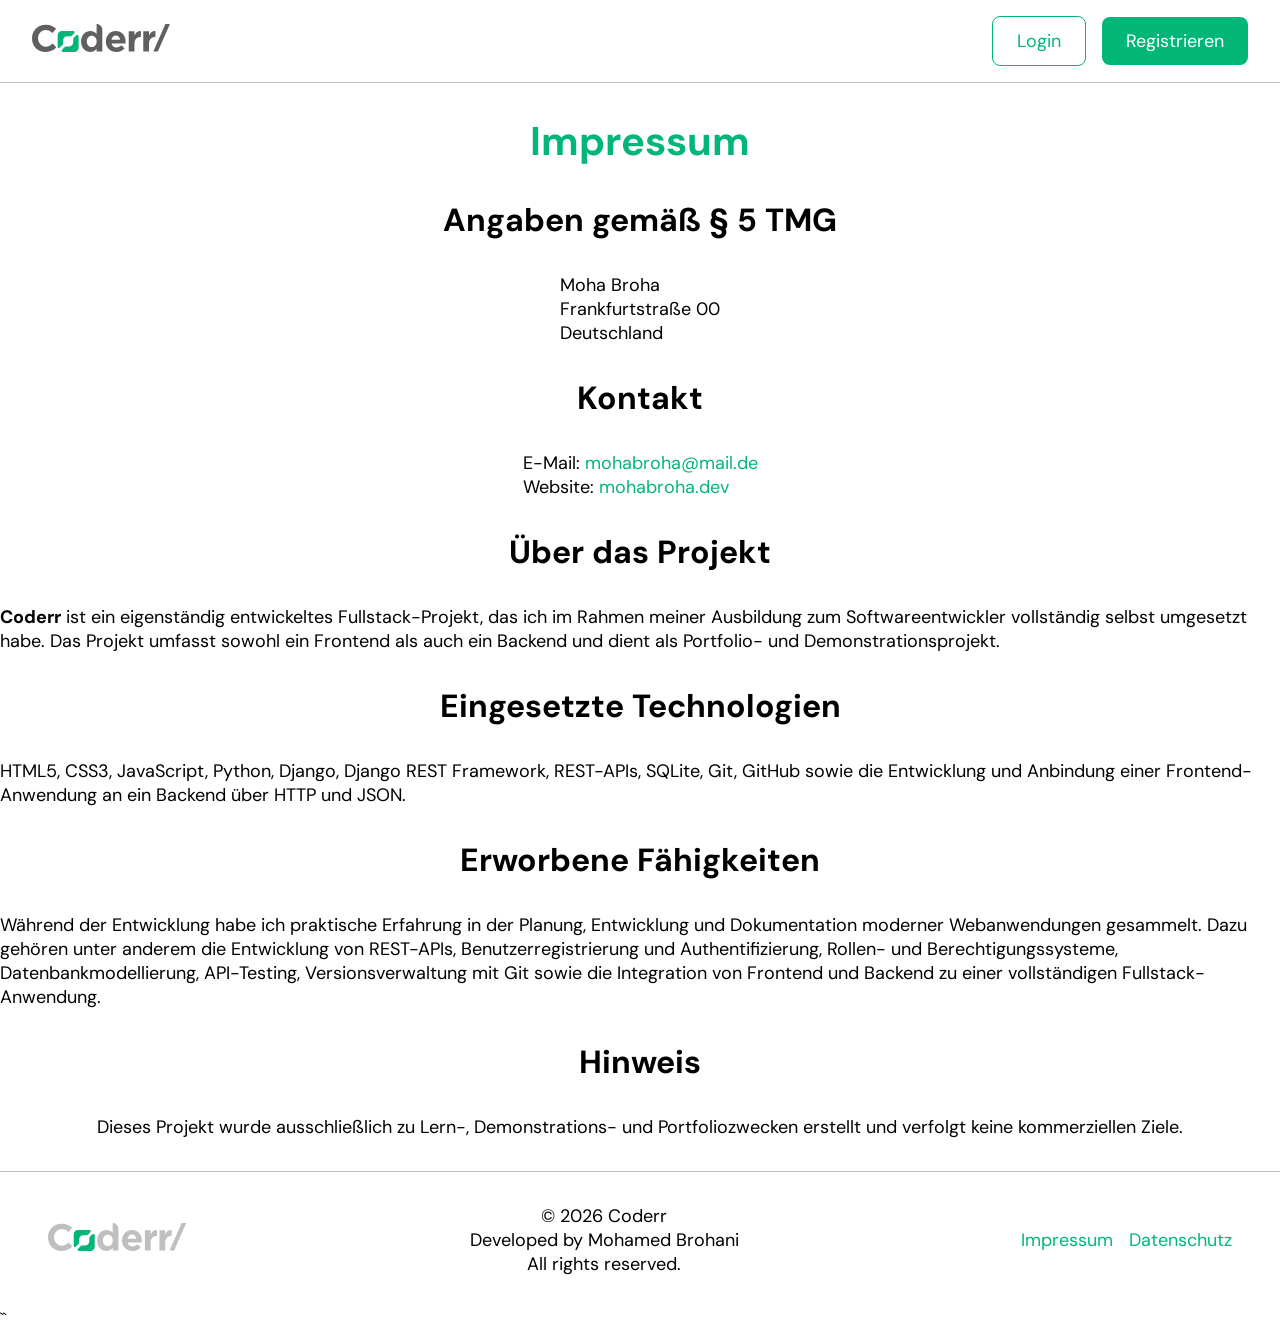
==== commit 8fbe985e: "update inprint" ====
--- a/frontend/imprint.html
+++ b/frontend/imprint.html
@@ -35,9 +35,6 @@
         <div id="head_content_right" class="d_flex_cc_gm head_content_right"></div>
         
     </header>
-
-   ```html
-```html
 <main>
     <section class="d_flex_cc_gl f_d_c">
         <h1 class="font_prime_color">Impressum</h1>
@@ -100,4 +97,4 @@
         <a class="link" href="./privacy_policy.html">Datenschutz</a>
     </div>
 </footer>
-```
+``
